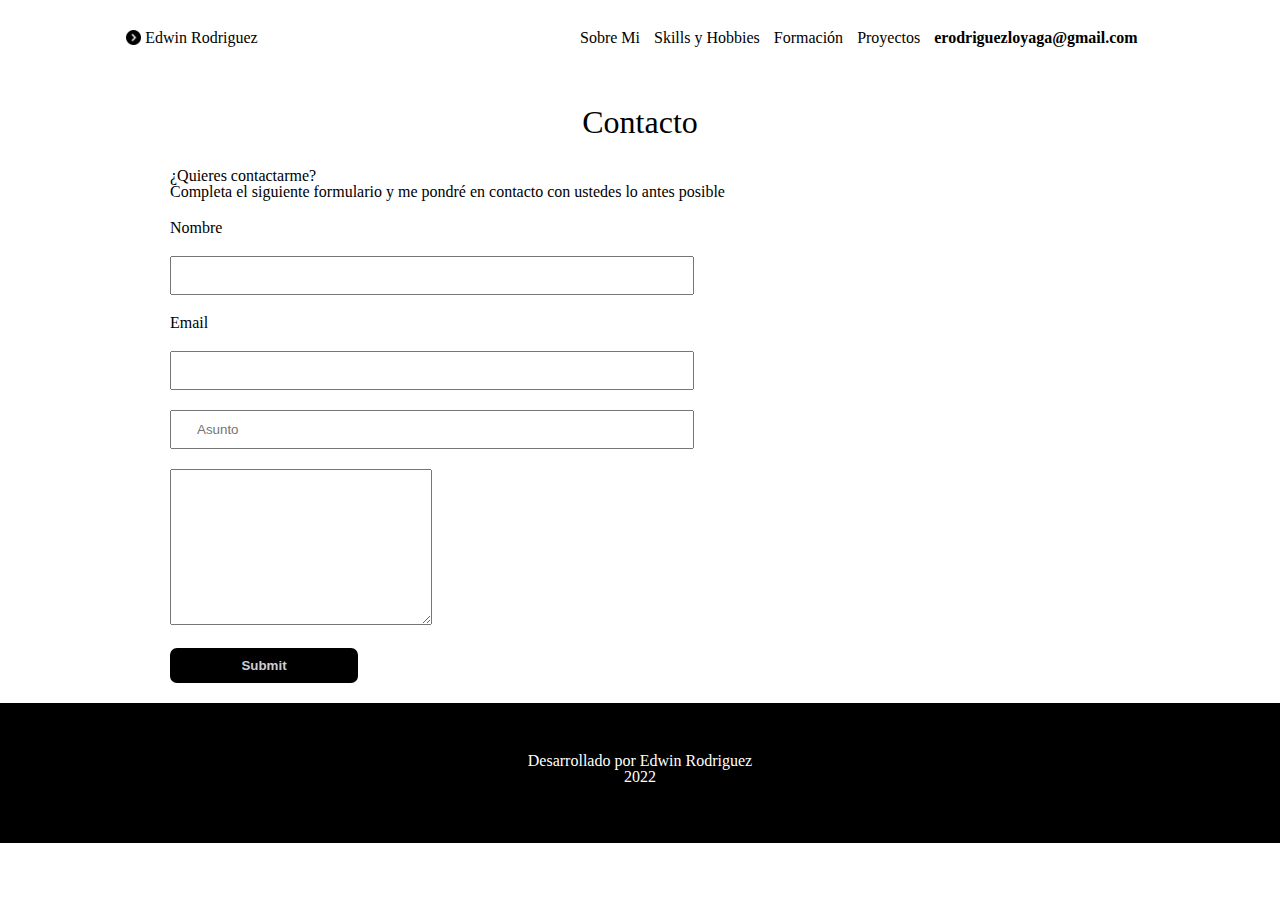
==== contacto.html @ 42f0d4ca "Cambios en CONTACTO" ====
<!DOCTYPE html>
<head>
    <meta charset="UTF-8">
    <meta http-equiv="X-UA-Compatible" content="IE=edge">
    <meta name="viewport" content="width=device-width, initial-scale=1.0">
    <link rel="stylesheet" href="reset.css">
    <link rel="stylesheet" href="style-proyecto.css">
    <title>Contacto</title>
</head>
<body>
    <header class="menu">
        <div class="menu_nombre">
            <img class="img_menu" src="imagenes/img.png" alt="logo">
            <p class="nombre">Edwin Rodriguez</p>
        </div>
        
        <nav class="menu_items">
            <ul class="lista_items">
                <li class="items"><a href="index.html">Sobre Mi</a></li>
                <li class="items"><a href="skills_hobies.html">Skills y Hobbies</a></li>
                <li class="items"><a href="formacion-academica.html">Formación</a></li>
                <li class="items"><a href="proyectos.html">Proyectos</a></li>
                <li class="items contacto"><a href="contacto.html">erodriguezloyaga@gmail.com</a></li>
            </ul>
        </nav>
    </header>

    <main>
            <form>
                <h4 class="titulo-principal">Contacto</h4>
                <p>¿Quieres contactarme?</p>
                <p>Completa el siguiente formulario y me pondré en contacto con ustedes lo antes posible</p>

                <label for="nombre">Nombre</label>
                <input type="text" id="nombre">

                <label for="correo">Email</label>
                <input type="email" id="correo">

                <input type="text" placeholder="Asunto">

                <textarea id="" cols="30" rows="10"></textarea>

                <input class="submit" type="submit">
            </form>
    </main>

    <footer>
        <p class="texto-footer">Desarrollado por Edwin Rodriguez</p>
        <p class="texto-footer">2022</p>
    </footer>
</body>
</html>
---- style-proyecto.css ----
.menu_nombre {
    width: 30%;
    padding: 30px 0px;
    text-align: center;
}

.img_menu {
    width: 15px;
    height: 15px;
    vertical-align: top;
}

.menu_items {
    width: 50%;
    padding: 30px 50px;
}

nav li, .nombre {
    display: inline-block;
}

nav {
    position: absolute;
    top: 0px;
    right: 10px;
}

.items {
    padding-right: 10px;
}

.items:hover {
    background-color: rgb(12, 219, 219);
    font-size: 1.1em;
    padding: 4px;
    border-radius: 5px;
    transition: 400ms;
    box-sizing: border-box;
    box-shadow: 7px 7px 10px #cdced1, -7px -7px 10px white;
}

.items a {
    color: black;
    text-decoration: none;
}

.items a:hover {
    color: white
}


.contacto {
    font-weight: bold;
}

.skills-hobbies {
    background-color: aqua;
}

.titulo-principal {
    font-size: 2em;
    text-align: center;
    padding: 30px;
}

.item {
    display: inline-block;
    box-sizing: border-box;
}

.lista {
    width: 940px;
    margin: 0 auto;
    padding: 40px 20px;
}

.lista li {
    display: inline-block;
    text-align: center;
    width: 16%;
    box-sizing: border-box;
    padding: 60px 20px;
    margin: 0 1.5%;
    border: 1px solid white;
    border-radius: 10px;
}

footer {
    width: 100%;
    height: 90px;
    text-align: center;
    padding-top: 50px;
    background-color: black;
}

.texto-footer {
   
    color: white;
}

/* CSS PARA LA PÁGINA DE PROYECTO */

.proyectos {
    text-align: center;
}

.media {
    width: 450px;
    height: 200px;
}

.proyectos li {
    padding: 50px 50px;
}

.contenido-estudios {
    display: inline-block;
    vertical-align: top;
    padding: 40px 10px;
    text-align: justify;
}

.subtitulo {
    font-weight: bold;
    font-size: 1.5em;
}

.btn-repositorio, .btn-demo {
    width: 100px;
    height: 50px;
    border: none;
    margin: 15px 10px 0 0;
    cursor: pointer;
    border-radius: 10px;
}


.btn-repositorio {
    background-color: white;
    color: rgb(12, 214, 214);
}

.btn-repositorio:hover {
    background-color: brown;
    color: white;
}

.btn-demo {
    background-color: rgb(12, 214, 214);
    color: white;
}

.btn-demo:hover {
    background-color: goldenrod;
    color: black;
}
/* CSS PÁGINA DE CONTACTO */

main {
    width: 940px;
    margin: 0 auto;
    display: block;
}
form {
    display: block;
}

form label {
    display: block;
    margin: 20px 0 10px;
}

form input {
    display: block;
    margin: 20px 0 20px;
    padding: 10px 25px;
    width: 50%;
}

.submit {
    width: 20%;
    background-color: black;
    color: #cdced1;
    font-weight: bold;
    border: none;
    border-radius: 7px;
}

.submit:hover {
    background-color: brown;
    cursor: pointer;
}
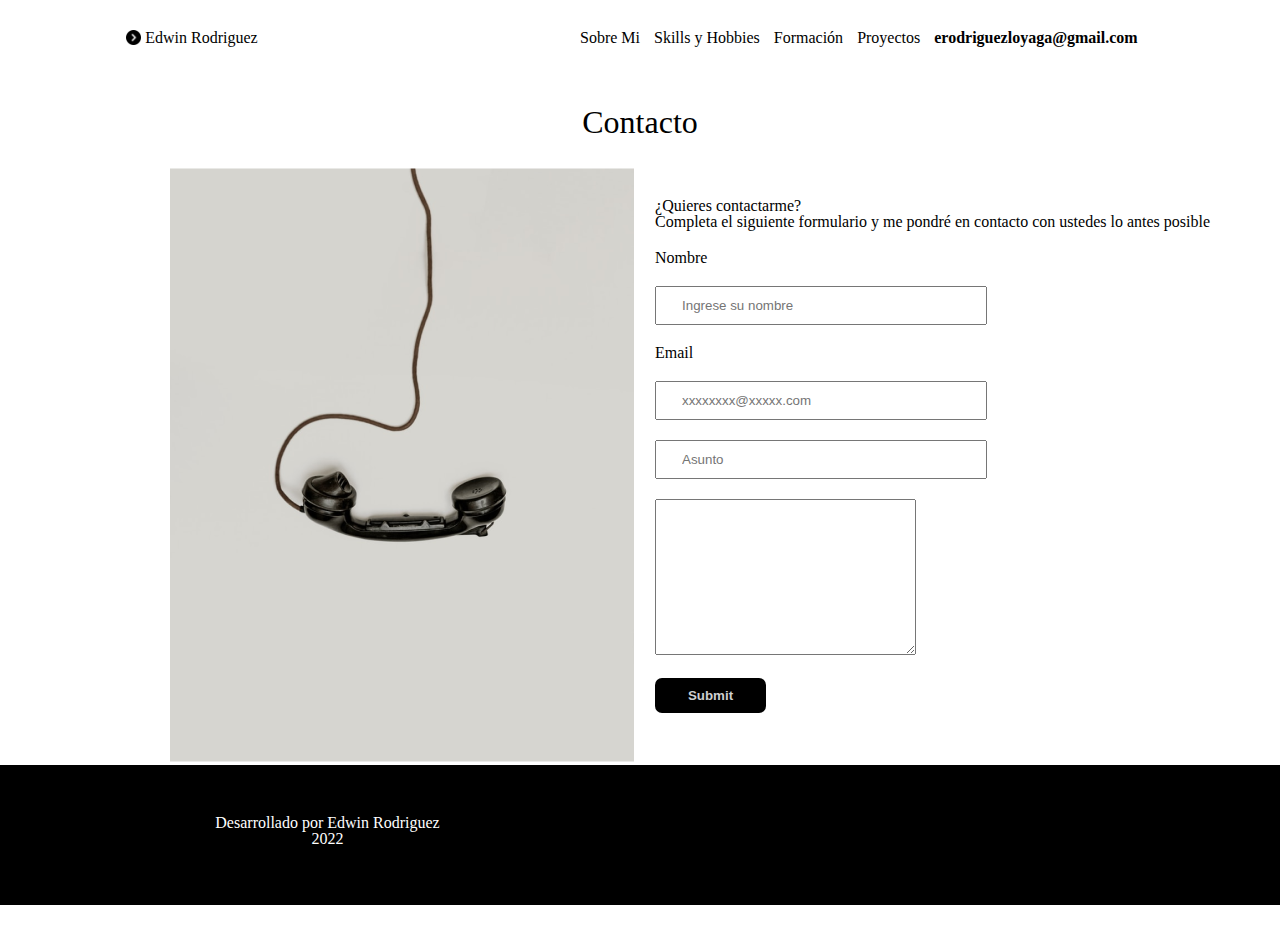
==== commit f856ae50: "Modificación final CONTACTO" ====
--- a/contacto.html
+++ b/contacto.html
@@ -26,16 +26,21 @@
     </header>
 
     <main>
+            <h4 class="titulo-principal">Contacto</h4>
+
+            <div>
+                <img class="telefono" src="imagenes/telefono.png" alt="">
+            </div>
+
             <form>
-                <h4 class="titulo-principal">Contacto</h4>
                 <p>¿Quieres contactarme?</p>
                 <p>Completa el siguiente formulario y me pondré en contacto con ustedes lo antes posible</p>
 
                 <label for="nombre">Nombre</label>
-                <input type="text" id="nombre">
+                <input type="text" id="nombre" placeholder="Ingrese su nombre">
 
                 <label for="correo">Email</label>
-                <input type="email" id="correo">
+                <input type="email" id="correo" placeholder="xxxxxxxx@xxxxx.com">
 
                 <input type="text" placeholder="Asunto">
 
--- a/style-proyecto.css
+++ b/style-proyecto.css
@@ -162,7 +162,8 @@
     display: block;
 }
 form {
-    display: block;
+    float: right;
+    margin: 30px -100px 200px 0px;
 }
 
 form label {
@@ -189,4 +190,8 @@
 .submit:hover {
     background-color: brown;
     cursor: pointer;
+}
+
+main div {
+    display: inline;
 }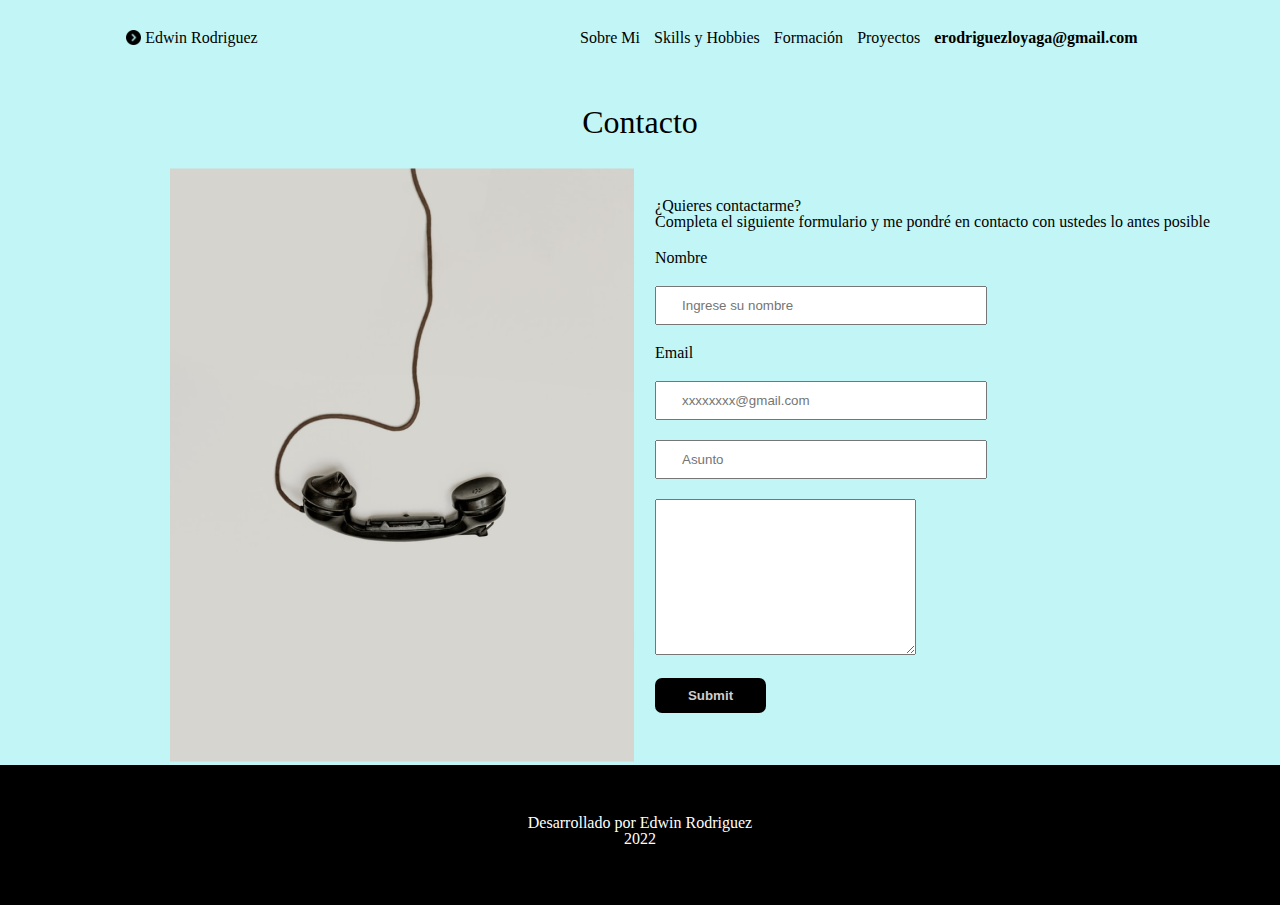
==== commit cf9bccf1: "Cambio de fondo" ====
--- a/contacto.html
+++ b/contacto.html
@@ -40,7 +40,7 @@
                 <input type="text" id="nombre" placeholder="Ingrese su nombre">
 
                 <label for="correo">Email</label>
-                <input type="email" id="correo" placeholder="xxxxxxxx@xxxxx.com">
+                <input type="email" id="correo" placeholder="xxxxxxxx@gmail.com">
 
                 <input type="text" placeholder="Asunto">
 
--- a/style-proyecto.css
+++ b/style-proyecto.css
@@ -1,3 +1,7 @@
+body {
+    background-color: rgb(12 219 219 / 25%);
+}
+
 .menu_nombre {
     width: 30%;
     padding: 30px 0px;
@@ -163,7 +167,7 @@
 }
 form {
     float: right;
-    margin: 30px -100px 200px 0px;
+    margin: 30px -100px 0px 0px;
 }
 
 form label {
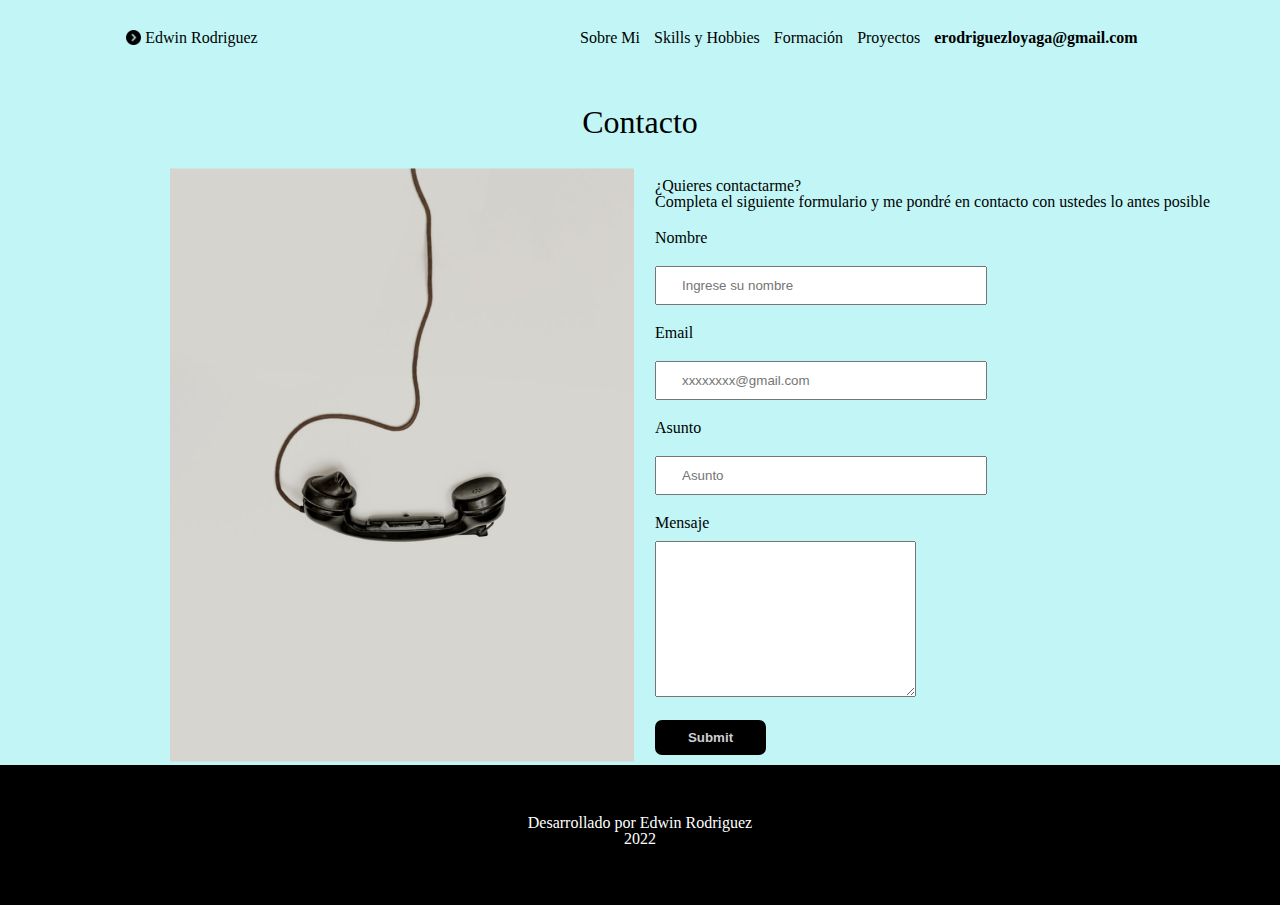
==== commit 3fd41352: "Modificaciónes a CONTACTO" ====
--- a/contacto.html
+++ b/contacto.html
@@ -42,9 +42,13 @@
                 <label for="correo">Email</label>
                 <input type="email" id="correo" placeholder="xxxxxxxx@gmail.com">
 
-                <input type="text" placeholder="Asunto">
 
-                <textarea id="" cols="30" rows="10"></textarea>
+                <label for="asunto">Asunto</label>
+                <input type="text" id="asunto" placeholder="Asunto">
+
+
+                <label for="mensjae">Mensaje</label>
+                <textarea id="mensaje" cols="30" rows="10"></textarea>
 
                 <input class="submit" type="submit">
             </form>
--- a/style-proyecto.css
+++ b/style-proyecto.css
@@ -167,7 +167,7 @@
 }
 form {
     float: right;
-    margin: 30px -100px 0px 0px;
+    margin: 10px -100px 0px 0px;
 }
 
 form label {
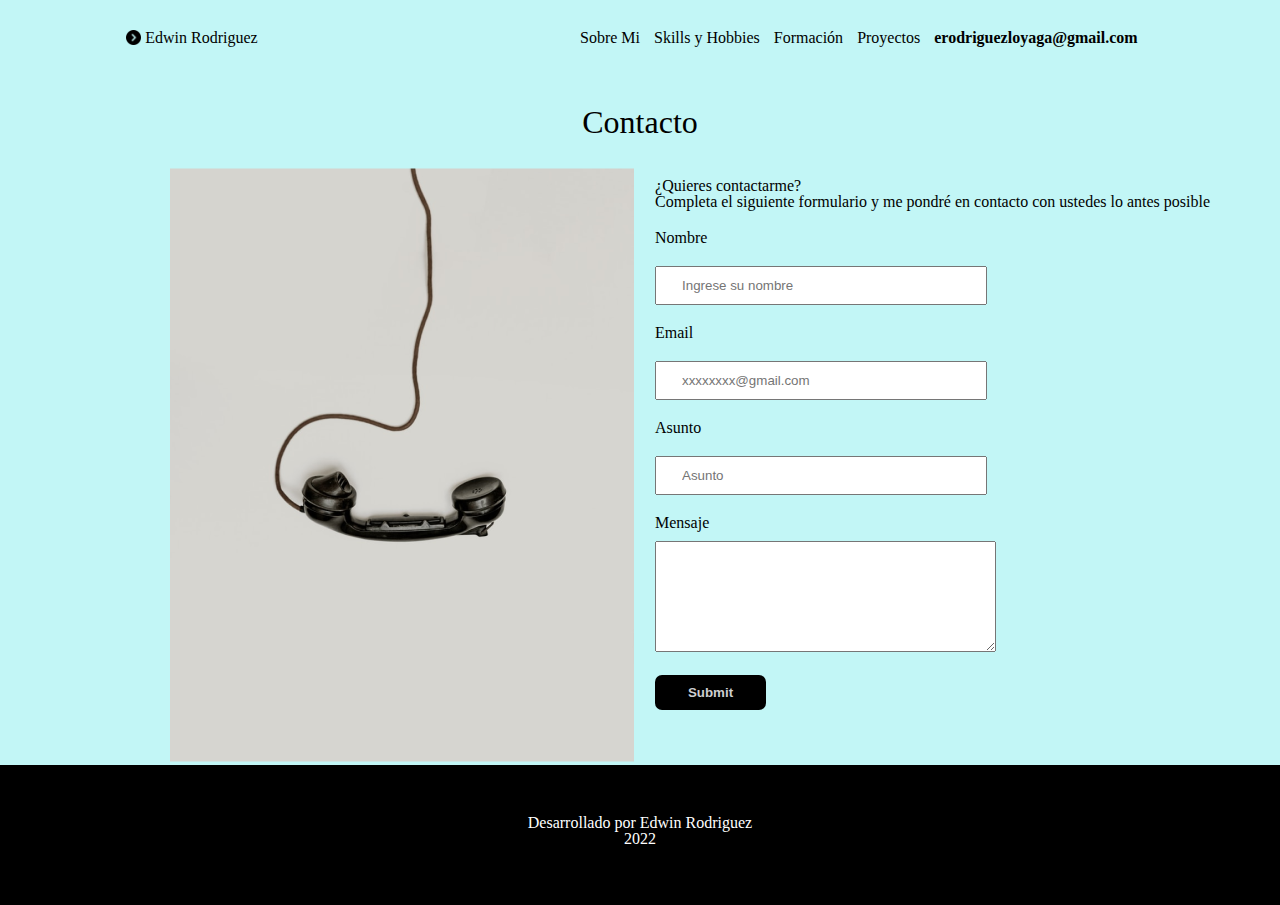
==== commit e522c577: "Funcionalidad página contacto" ====
--- a/contacto.html
+++ b/contacto.html
@@ -32,12 +32,12 @@
                 <img class="telefono" src="imagenes/telefono.png" alt="">
             </div>
 
-            <form>
+            <form id="form">
                 <p>¿Quieres contactarme?</p>
                 <p>Completa el siguiente formulario y me pondré en contacto con ustedes lo antes posible</p>
 
                 <label for="nombre">Nombre</label>
-                <input type="text" id="nombre" placeholder="Ingrese su nombre">
+                <input type="text" id="nombre" placeholder="Ingrese su nombre" max="50">
 
                 <label for="correo">Email</label>
                 <input type="email" id="correo" placeholder="xxxxxxxx@gmail.com">
@@ -47,11 +47,14 @@
                 <input type="text" id="asunto" placeholder="Asunto">
 
 
-                <label for="mensjae">Mensaje</label>
-                <textarea id="mensaje" cols="30" rows="10"></textarea>
+                <label for="mensaje">Mensaje</label>
+                <textarea id="mensaje" cols="40" rows="7"></textarea>
+                
 
-                <input class="submit" type="submit">
+                <input class="submit" type="submit" id="submit">
+                <div id="warning"></div>
             </form>
+            
     </main>
 
     <footer>
@@ -59,4 +62,5 @@
         <p class="texto-footer">2022</p>
     </footer>
 </body>
+<script src="contacto.js"></script>
 </html>--- a/style-proyecto.css
+++ b/style-proyecto.css
@@ -198,4 +198,10 @@
 
 main div {
     display: inline;
+}
+
+#warning {
+    font-size: 12px;
+    font-family: 'Franklin Gothic Medium', 'Arial Narrow', Arial, sans-serif;
+    color: red;
 }